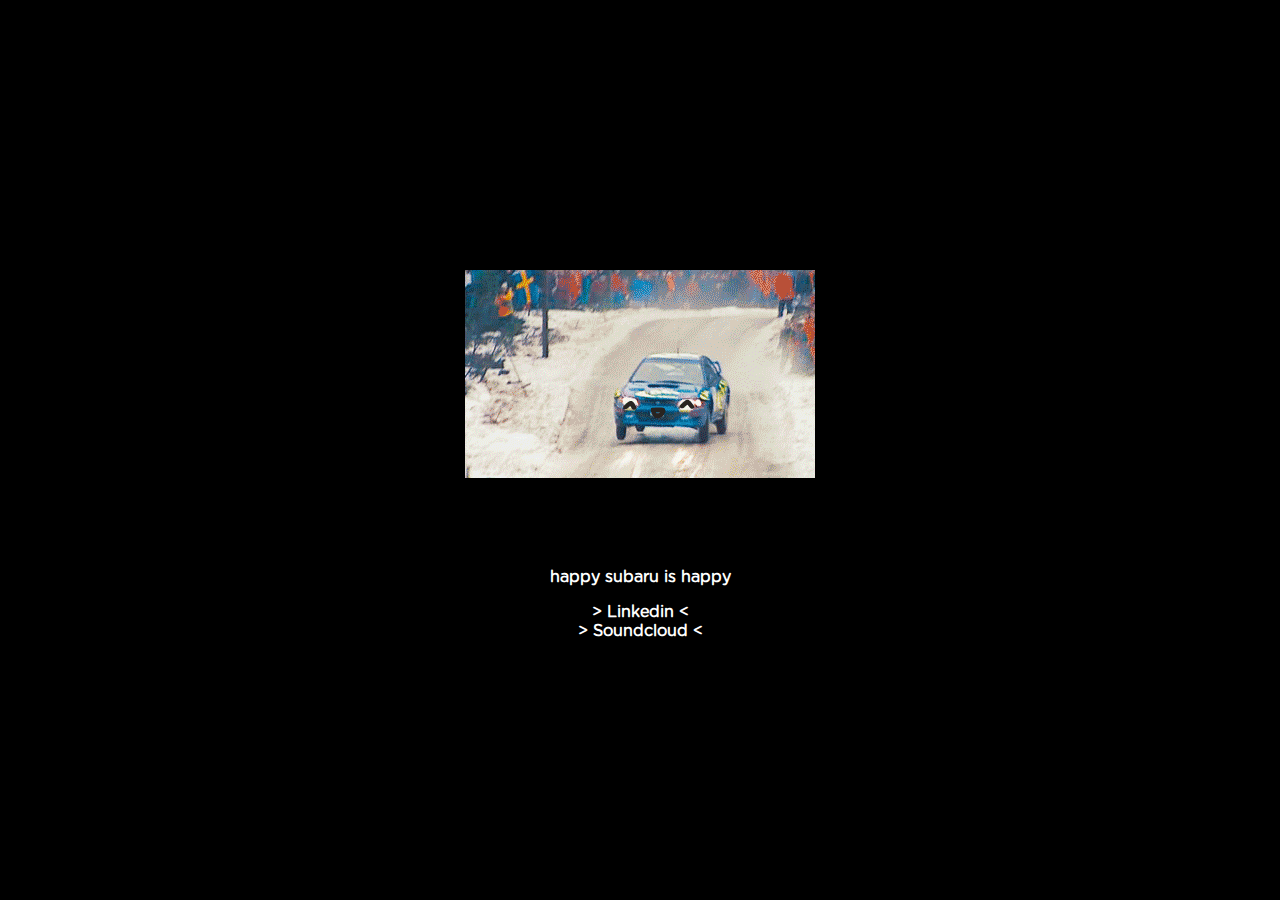
==== index.html @ 670212f3 "Ajout des fichiers source du site" ====
<!DOCTYPE html>
<html>
	<head>
		<title>🖐</title>
		<meta charset="utf-8">
		<link rel="stylesheet" href="css/style.css">
	</head>

	<body>
		<img src="img/happy.gif" alt="happy subaru"/>
		<p>happy subaru is happy</p>
		<a target="_blank" href="https://www.linkedin.com/in/alexisbenamar">> Linkedin <</a>
		<a target="_blank" href="https://soundcloud.com/kmrd-cacti">> Soundcloud <</a>
	</body>
</html>
---- css/style.css ----
@font-face {
    font-family: gotham;
    src: url('../font/GothamRoundedBook_21018.ttf');
}

body {
    background-color: black;
}

img {
    display: block;
    margin: 0 auto;
    margin-top: 30vh;
    margin-bottom: 10vh;
}

p {
    font-family: gotham;
    font-weight: bold;
    color: white;
    font-size: 1em;
    text-align: center;
}

a {
    font-family: gotham;
    font-weight: bold;
    color: white;
    font-size: 1em;
    text-align: center;
    width: 100%;
    text-decoration: none;
    margin: 0 auto;
    display: block;
}
a:hover {
    text-decoration: underline;
}


/* -------------------------------- MOBILE CSS -------------------------------*/
@media screen and (max-width: 1152px) {
    p, a {
        font-size: 2em;
    }

    img {
        width: 60vw;
    }
}
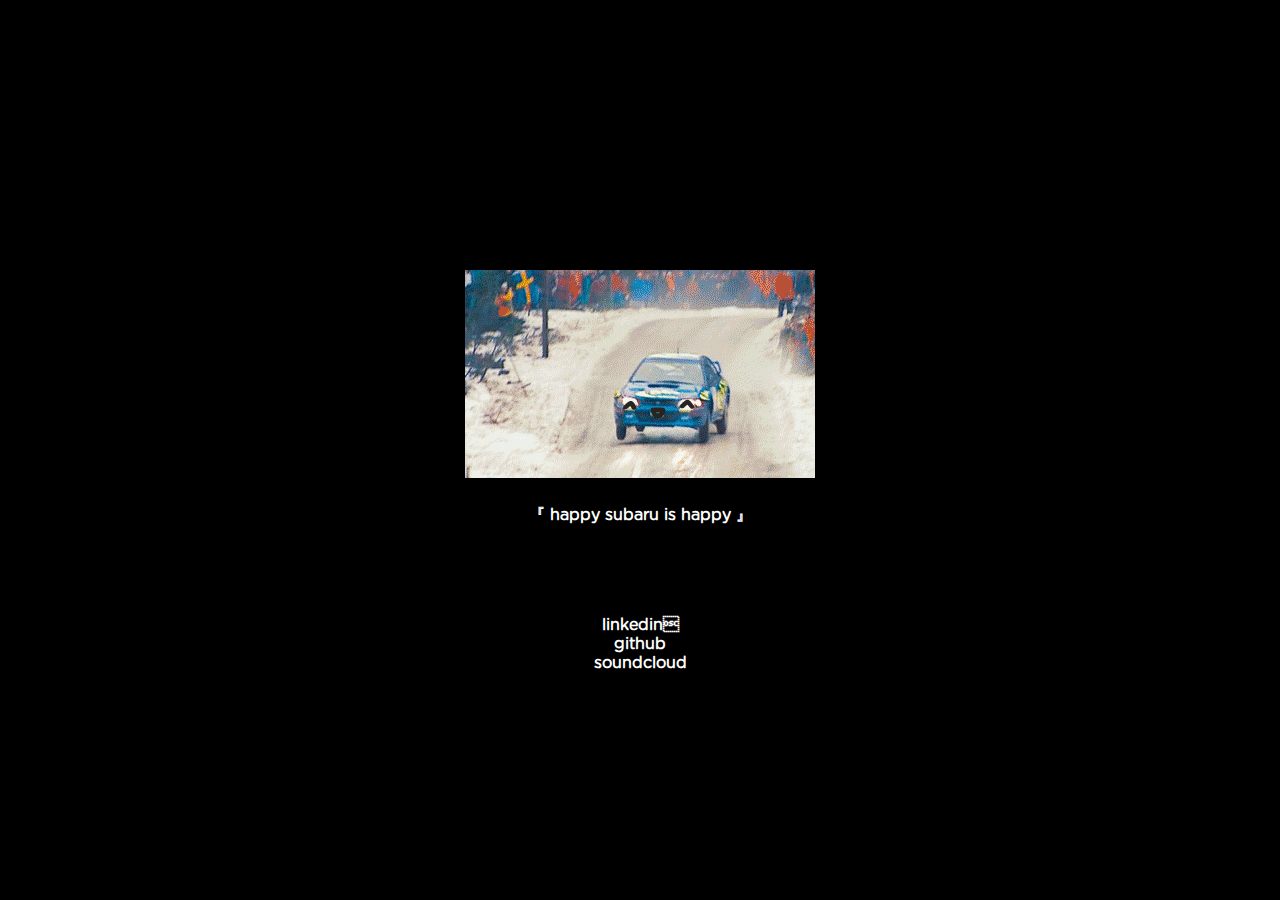
==== commit 514cdf1d: "Added github link" ====
--- a/index.html
+++ b/index.html
@@ -8,8 +8,9 @@
 
 	<body>
 		<img src="img/happy.gif" alt="happy subaru"/>
-		<p>happy subaru is happy</p>
-		<a target="_blank" href="https://www.linkedin.com/in/alexisbenamar">> Linkedin <</a>
-		<a target="_blank" href="https://soundcloud.com/kmrd-cacti">> Soundcloud <</a>
+		<p class="happy-sub">『 happy subaru is happy 』</p>
+		<a target="_blank" href="https://www.linkedin.com/in/alexisbenamar">linkedin</a>
+		<a target="_blank" href="http://github.com/Alexis-Benamar">github</a>
+		<a target="_blank" href="https://soundcloud.com/kmrd-cacti">soundcloud</a>
 	</body>
 </html>
--- a/css/style.css
+++ b/css/style.css
@@ -11,23 +11,21 @@
     display: block;
     margin: 0 auto;
     margin-top: 30vh;
-    margin-bottom: 10vh;
+    margin-bottom: 3vh;
 }
 
-p {
+p, a {
     font-family: gotham;
     font-weight: bold;
     color: white;
     font-size: 1em;
     text-align: center;
 }
+.happy-sub {
+    margin: 0 0 10vh;
+}
 
 a {
-    font-family: gotham;
-    font-weight: bold;
-    color: white;
-    font-size: 1em;
-    text-align: center;
     width: 100%;
     text-decoration: none;
     margin: 0 auto;
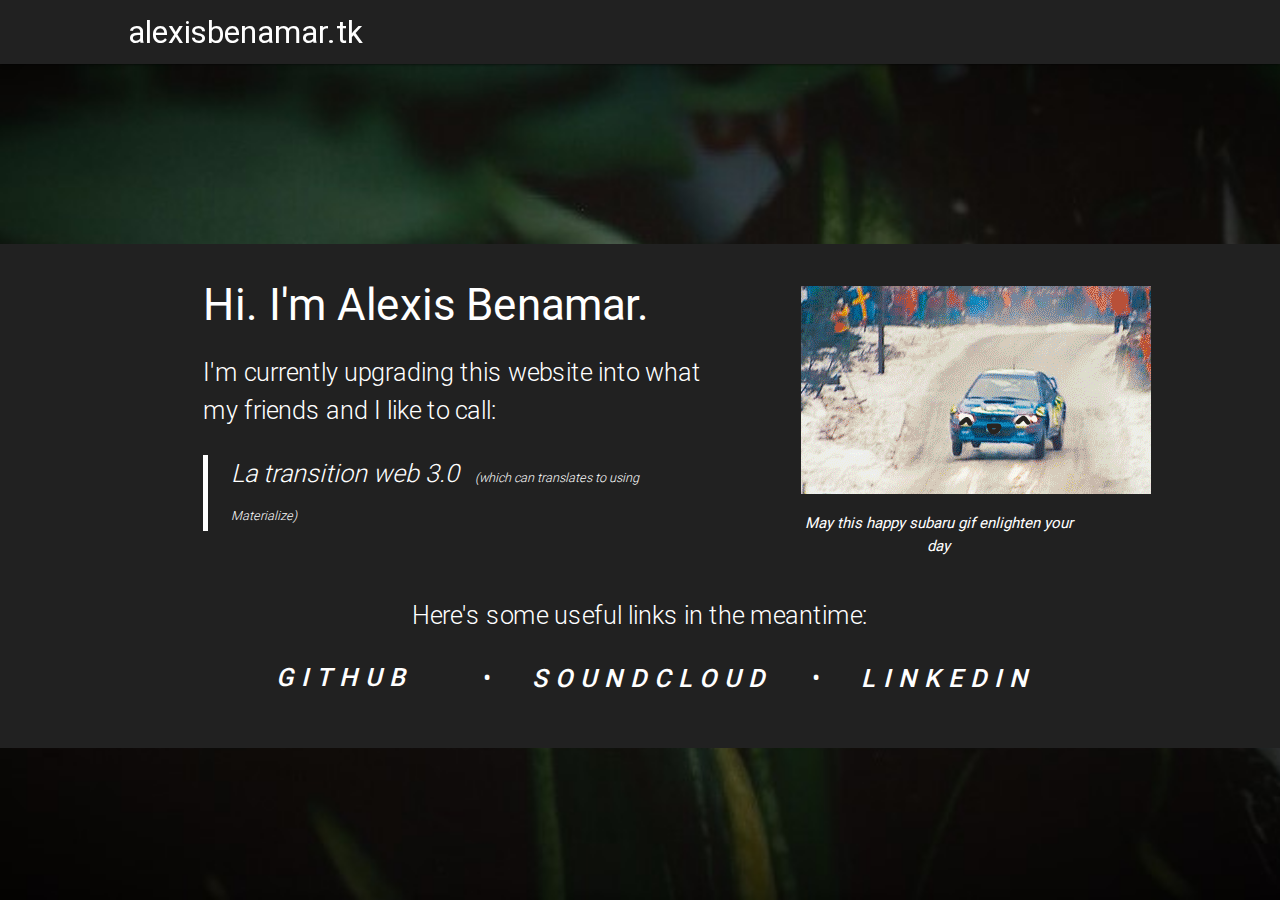
==== commit fdae5006: "Added 'under construction' page for v2" ====
--- a/index.html
+++ b/index.html
@@ -1,16 +1,55 @@
 <!DOCTYPE html>
 <html>
-	<head>
-		<title>🖐</title>
-		<meta charset="utf-8">
-		<link rel="stylesheet" href="css/style.css">
-	</head>
+    <head>
+        <meta charset="utf-8">
+        <title>Alexis Benamar</title>
+        <link href="http://fonts.googleapis.com/icon?family=Material+Icons" rel="stylesheet">
+        <link rel="stylesheet" href="css/materialize.min.css">
+        <link rel="stylesheet" href="css/style-building.css">
+    </head>
+    <body>
+        <!-- NAVBAR -->
+        <div class="navbar-fixed" id="top">
+            <nav class="grey darken-4">
+                <div class="nav-wrapper">
+                    <a href="#top" class="brand-logo">alexisbenamar.tk</a>
+                </div>
+            </nav>
+        </div>
 
-	<body>
-		<img src="img/happy.gif" alt="happy subaru"/>
-		<p class="happy-sub">『 happy subaru is happy 』</p>
-		<a target="_blank" href="https://www.linkedin.com/in/alexisbenamar">linkedin</a>
-		<a target="_blank" href="http://github.com/Alexis-Benamar">github</a>
-		<a target="_blank" href="https://soundcloud.com/kmrd-cacti">soundcloud</a>
-	</body>
+        <div class="section grey darken-4 under-construction">
+            <div class="row container">
+                <div class="col m12 l7">
+                    <h3 class="header white-text">Hi. I'm Alexis Benamar.</h3>
+                    <p class="flow-text white-text">
+                        I'm currently upgrading this website into what my friends and I like to call:
+                        <blockquote class="flow-text grey darken-4 white-text">
+                            <i>La transition web 3.0 <span class="tiny-text">(which can translates to using Materialize)</span></i>
+                        </blockquote>
+                    </p>
+                </div>
+                <div class="col m12 l4 offset-l1 subaru-col">
+                    <img src="img/happy.gif" class="subaru-gif" alt="happy subaru gif">
+                    <p class="white-text subaru-quote">May this happy subaru gif enlighten your day</p>
+                </div>
+            </div>
+
+
+            <div class="row container">
+                <p class="flow-text white-text center-align">
+                    Here's some useful links in the meantime:
+                </p>
+                <ul id="links">
+                    <li><a target="_blank" href="http://github.com/Alexis-Benamar" class="flow-text white-text btn-flat">GITHUB</a></li>
+                    <li class="flow-text white-text">•</li>
+                    <li><a target="_blank" href="https://soundcloud.com/kmrd-cacti" class="flow-text white-text">SOUNDCLOUD</a></li>
+                    <li class="flow-text white-text">•</li>
+                    <li><a target="_blank" href="https://www.linkedin.com/in/alexisbenamar" class="flow-text white-text">LINKEDIN</a></li>
+                </ul>
+            </div>
+        </div>
+
+
+
+    </body>
 </html>
--- a/css/style-building.css
+++ b/css/style-building.css
@@ -0,0 +1,58 @@
+
+body {
+    background: url("../img/BUILDING.jpg") no-repeat center center fixed;
+    background-color: rgba(255, 255, 255, 0.5);
+    background-size: cover;
+}
+
+.nav-wrapper {
+    padding: 0 10vw;
+}
+
+.under-construction {
+    margin-top: 20vh;
+}
+
+blockquote {
+    border-left: 5px solid white;
+}
+.tiny-text {
+    font-size: 0.5em;
+    margin-left: 10px;
+}
+
+.subaru-gif {
+    display: block;
+    margin: 3vh auto 2vh auto;
+}
+.subaru-quote {
+    font-weight: light;
+    font-style: italic;
+    text-align: center;
+}
+
+hr {
+    width: 25vw;
+    margin: 5vh auto;
+    border-top: 1px solid white;
+}
+
+/* LINKS */
+
+ul#links {
+    display: flex;
+    justify-content: center;
+}
+ul#links > li {
+    padding: 0 20px;
+}
+ul#links > li > a {
+    /*font-size: 2em;*/
+    letter-spacing: 8px;
+    font-weight: 500;
+    font-style: italic;
+}
+ul#links > li > a:hover {
+    transition: 5s;
+    text-decoration: underline;
+}
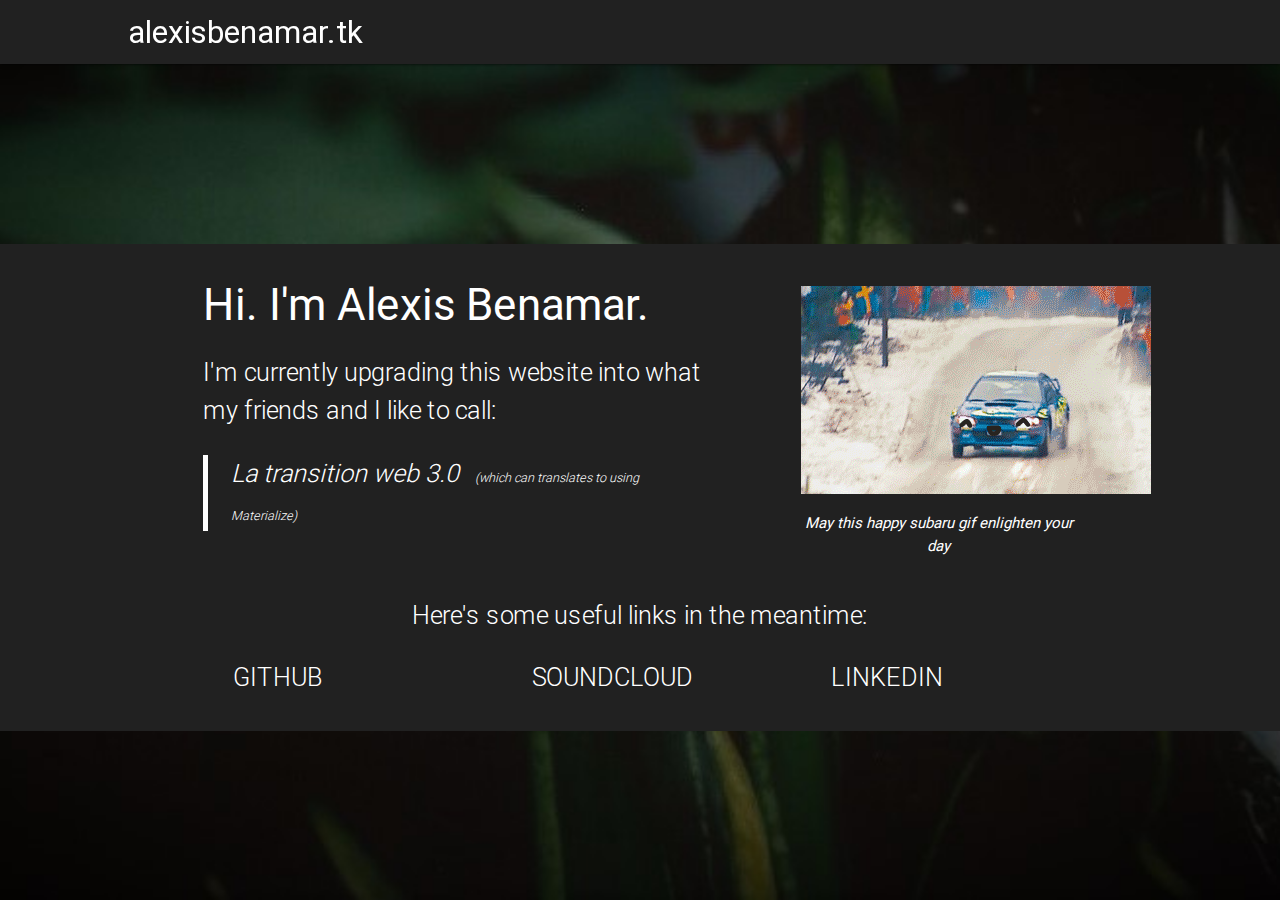
==== commit 1df332c8: "Added gitignore" ====
--- a/index.html
+++ b/index.html
@@ -39,17 +39,20 @@
                 <p class="flow-text white-text center-align">
                     Here's some useful links in the meantime:
                 </p>
-                <ul id="links">
-                    <li><a target="_blank" href="http://github.com/Alexis-Benamar" class="flow-text white-text btn-flat">GITHUB</a></li>
-                    <li class="flow-text white-text">•</li>
-                    <li><a target="_blank" href="https://soundcloud.com/kmrd-cacti" class="flow-text white-text">SOUNDCLOUD</a></li>
-                    <li class="flow-text white-text">•</li>
-                    <li><a target="_blank" href="https://www.linkedin.com/in/alexisbenamar" class="flow-text white-text">LINKEDIN</a></li>
-                </ul>
+                <div class="col m12 l4">
+                    <a target="_blank" href="http://github.com/Alexis-Benamar" class="flow-text white-text btn-flat center-align link">GITHUB</a>
+                </div>
+                <div class="col m12 l4">
+                    <a target="_blank" href="https://soundcloud.com/kmrd-cacti" class="flow-text white-text btn-flat center-align link">SOUNDCLOUD</a>
+                </div>
+                <div class="col m12 l4">
+                    <a target="_blank" href="https://www.linkedin.com/in/alexisbenamar" class="flow-text white-text btn-flat center-align link">LINKEDIN</a>
+                </div>
             </div>
         </div>
 
-
-
+        <script type="text/javascript" src="https://code.jquery.com/jquery-3.1.1.min.js"></script>
+        <script type="text/javascript" src="js/materialize.min.js"></script>
+        <script type="text/javascript" src="js/script.js"></script>
     </body>
 </html>
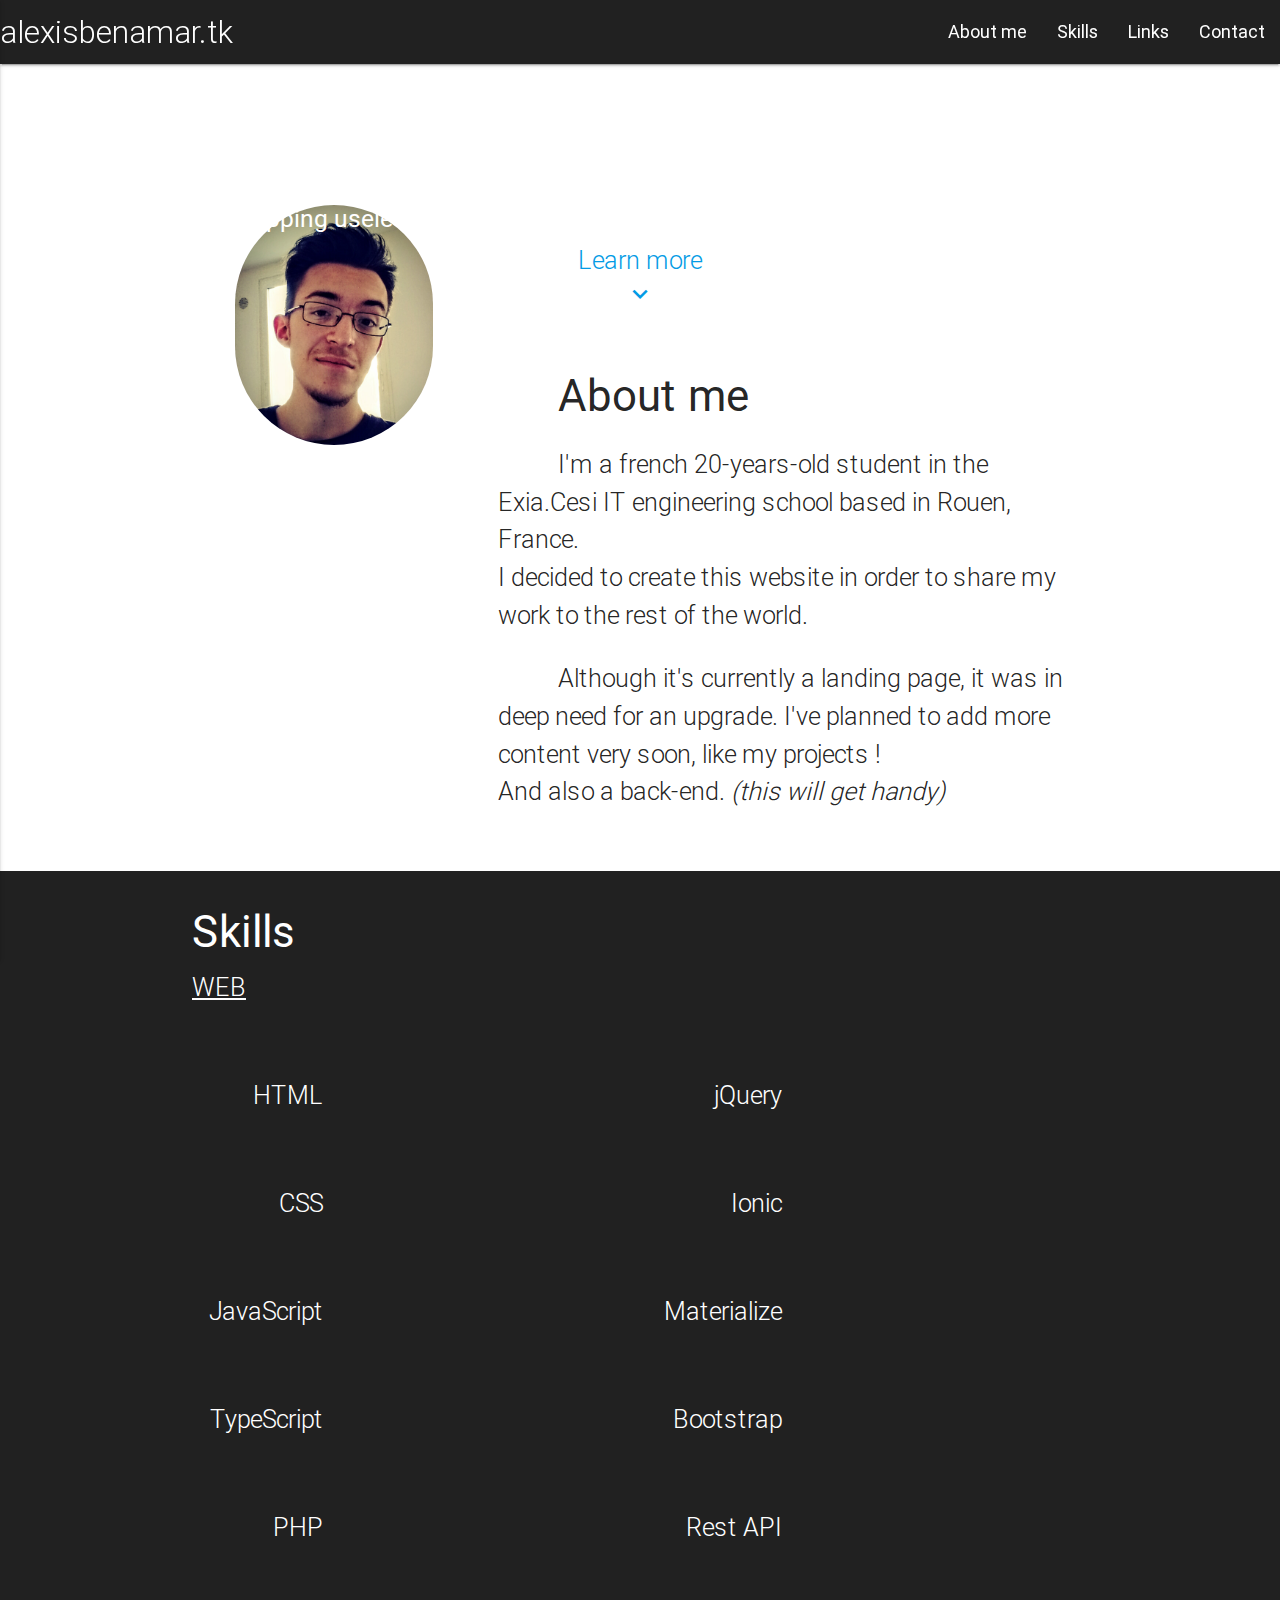
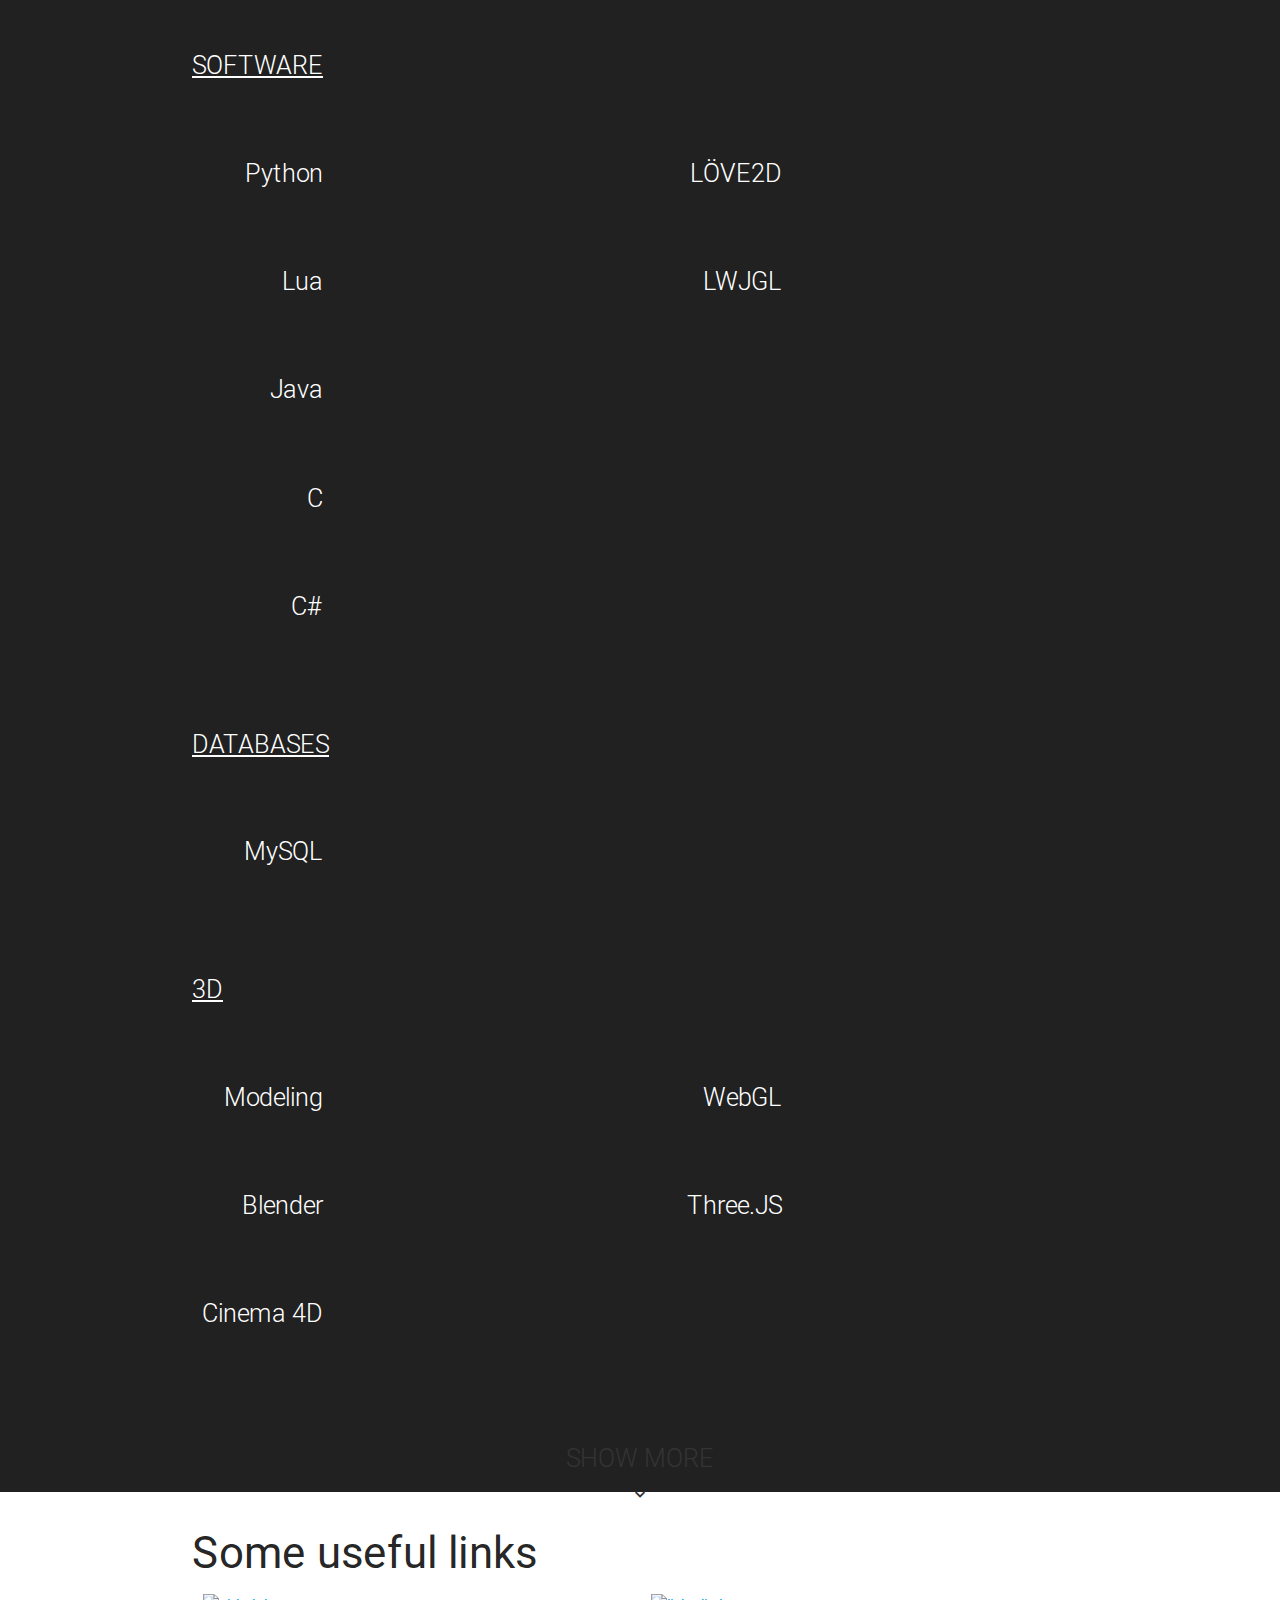
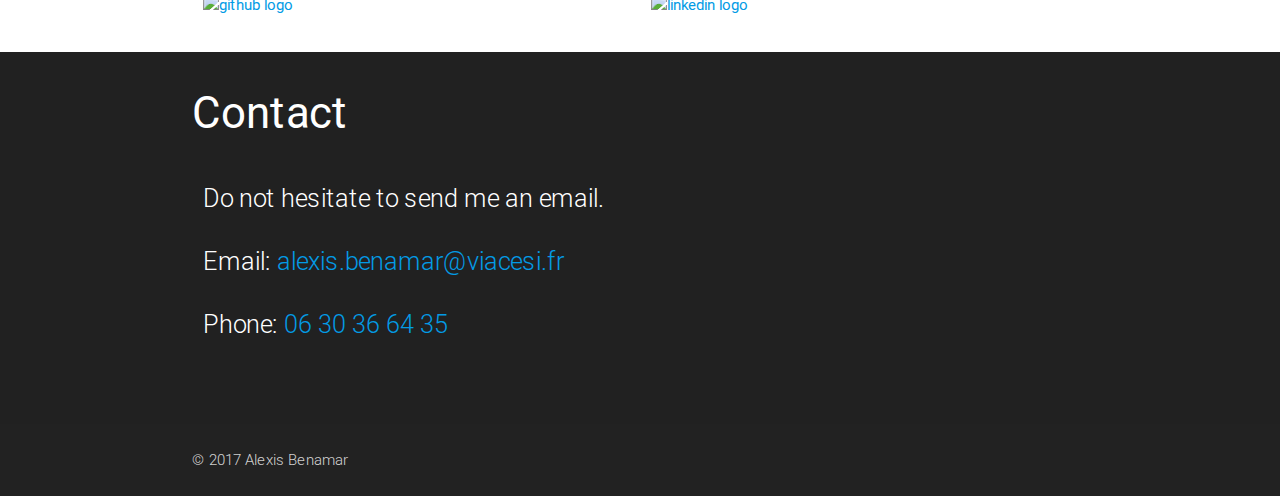
==== commit 0779c897: "Added hopefully twitter cards & open graph support" ====
--- a/index.html
+++ b/index.html
@@ -1,55 +1,431 @@
 <!DOCTYPE html>
 <html>
     <head>
+        <title>Alexis Benamar</title>
         <meta charset="utf-8">
-        <title>Alexis Benamar</title>
-        <link href="http://fonts.googleapis.com/icon?family=Material+Icons" rel="stylesheet">
+        <meta property="og:title" content="Alexis Benamar"/>
+        <meta property="og:type" content="website"/>
+        <meta property="og:url" content="http://alexisbenamar.tk"/>
+        <meta property="og:description" content="Home website I built for fun and being able to show my work.">
+        <meta property="og:image" content="http://alexisbenamar.tk/img/meta-image.png"/>
+        <meta property="twitter:card" content="summary"/>
+        <meta property="twitter:title" content="Alexis Benamar"/>
+        <meta property="twitter:site" content="http://alexisbenamar.tk"/>
+        <meta property="twitter:description" content="Home website I built for fun and being able to show my work.">
+        <meta property="twitter:image" content="http://alexisbenamar.tk/img/meta-image.png"/>
+        <link href="https://fonts.googleapis.com/icon?family=Material+Icons" rel="stylesheet">
         <link rel="stylesheet" href="css/materialize.min.css">
-        <link rel="stylesheet" href="css/style-building.css">
+        <link href="https://fonts.googleapis.com/css?family=Montserrat:200,400,700" rel="stylesheet">
+        <link rel="stylesheet" href="css/style.css">
     </head>
     <body>
         <!-- NAVBAR -->
-        <div class="navbar-fixed" id="top">
-            <nav class="grey darken-4">
-                <div class="nav-wrapper">
-                    <a href="#top" class="brand-logo">alexisbenamar.tk</a>
-                </div>
-            </nav>
-        </div>
-
-        <div class="section grey darken-4 under-construction">
-            <div class="row container">
-                <div class="col m12 l7">
-                    <h3 class="header white-text">Hi. I'm Alexis Benamar.</h3>
-                    <p class="flow-text white-text">
-                        I'm currently upgrading this website into what my friends and I like to call:
-                        <blockquote class="flow-text grey darken-4 white-text">
-                            <i>La transition web 3.0 <span class="tiny-text">(which can translates to using Materialize)</span></i>
-                        </blockquote>
-                    </p>
-                </div>
-                <div class="col m12 l4 offset-l1 subaru-col">
-                    <img src="img/happy.gif" class="subaru-gif" alt="happy subaru gif">
-                    <p class="white-text subaru-quote">May this happy subaru gif enlighten your day</p>
-                </div>
-            </div>
-
-
-            <div class="row container">
-                <p class="flow-text white-text center-align">
-                    Here's some useful links in the meantime:
-                </p>
-                <div class="col m12 l4">
-                    <a target="_blank" href="http://github.com/Alexis-Benamar" class="flow-text white-text btn-flat center-align link">GITHUB</a>
-                </div>
-                <div class="col m12 l4">
-                    <a target="_blank" href="https://soundcloud.com/kmrd-cacti" class="flow-text white-text btn-flat center-align link">SOUNDCLOUD</a>
-                </div>
-                <div class="col m12 l4">
-                    <a target="_blank" href="https://www.linkedin.com/in/alexisbenamar" class="flow-text white-text btn-flat center-align link">LINKEDIN</a>
-                </div>
-            </div>
-        </div>
+        <header>
+            <div class="navbar-fixed" id="top">
+                <nav class="grey darken-4">
+                    <div class="nav-wrapper">
+                        <a href="#top" class="brand-logo menu-link">alexisbenamar.tk</a>
+                        <a href="#" data-activates="mobile-demo" class="button-collapse" id="menu-collapse"><i class="material-icons" id="menu-button">menu</i></a>
+                        <ul class="right hide-on-med-and-down">
+                            <li><a class="menu-link" href="#about-me" id="#about-me-button">About me</a></li>
+                            <li><a class="menu-link" href="#skills" id="#skills-button">Skills</a></li>
+                            <li><a class="menu-link" href="#links" id="#links-button">Links</a></li>
+                            <li><a class="menu-link" href="#contact" id="#contact-button">Contact</a></li>
+                        </ul>
+                    </div>
+                </nav>
+            </div>
+            <ul class="side-nav grey darken-4 white-text" id="mobile-demo">
+                <div class="container">
+                    <hr class="menu-hr">
+                </div>
+                <li><a class="menu-link" href="#top">Home</a></li>
+                <li><a class="menu-link" href="#about-me">About me</a></li>
+                <li><a class="menu-link" href="#skills">Skills</a></li>
+                <li><a class="menu-link" href="#links">Links</a></li>
+                <li><a class="menu-link" href="#contact">Contact</a></li>
+                <div class="container">
+                    <hr>
+                </div>
+            </ul>
+        </header>
+
+        <main>
+            <div class="section site-header">
+                <div class="container">
+                    <div class="white-text flow-text hide-text" id="headlines">
+                        <h1>Hi. I'm Alexis Benamar.</h1>
+                        <h5>Developping useless therefore necessary features since 1997.</h3>
+                        <div class="learn-more-button center-align">
+                            <a class="menu-link" href="#about-me" id="learn-more">
+                                Learn more <br>
+                                <i class="material-icons small">keyboard_arrow_down</i>
+                            </a>
+                        </div>
+                    </div>
+                </div>
+            </div>
+
+            <div class="section white about-me" id="about-me">
+                <div class="container">
+                    <div class="row">
+                        <div class="col hide-on-med-and-down l4">
+                            <img src="img/pp-2.jpg" class="profile-pic" alt="me">
+                        </div>
+                        <div class="col m12 l8">
+                            <h3 class="header">About me</h3>
+                            <div id="about-me-text" class="hide-text">
+                                <p class="flow-text">
+                                    I'm a french 20-years-old student in the Exia.Cesi IT engineering school
+                                    based in Rouen, France. <br>
+                                    I decided to create this website in order to share my work to
+                                    the rest of the world.
+                                </p>
+                                <p class="flow-text">
+                                    Although it's currently a landing page, it was in deep need for an upgrade.
+                                    I've planned to add more content very soon, like my projects !
+                                    <br> And also a back-end. <i>(this will get handy)</i>
+                                </p>
+                            </div>
+                        </div>
+                    </div>
+                </div>
+            </div>
+
+            <div class="section grey darken-4 white-text skills" id="skills">
+                <div class="container">
+                    <h3 class="header">Skills</h3>
+
+                    <!-- WEB -->
+                    <h5 class=" flow-text skill-section-label"><u>WEB</u></h5>
+                    <div class="row skill-section-container">
+                        <div class="col m12 l6 skill-section" style="margin: 40px 0;">
+                            <!-- HTML -->
+                            <div class="row">
+                                <div class="col s4">
+                                    <p class="flow-text skill-label right">HTML</p>
+                                </div>
+                                <div class="col s8">
+                                    <div class="skill-rating"></div>
+                                </div>
+                            </div>
+
+                            <!-- CSS -->
+                            <div class="row">
+                                <div class="col s4">
+                                    <p class="flow-text skill-label right">CSS</p>
+                                </div>
+                                <div class="col s8">
+                                    <div class="skill-rating"></div>
+                                </div>
+                            </div>
+
+                            <!-- JavaScript -->
+                            <div class="row">
+                                <div class="col s4">
+                                    <p class="flow-text skill-label right">JavaScript</p>
+                                </div>
+                                <div class="col s7">
+                                    <div class="skill-rating"></div>
+                                </div>
+                            </div>
+
+                            <!-- TypeScript -->
+                            <div class="row">
+                                <div class="col s4">
+                                    <p class="flow-text skill-label right">TypeScript</p>
+                                </div>
+                                <div class="col s7">
+                                    <div class="skill-rating"></div>
+                                </div>
+                            </div>
+
+                            <!-- PHP -->
+                            <div class="row">
+                                <div class="col s4">
+                                    <p class="flow-text skill-label right">PHP</p>
+                                </div>
+                                <div class="col s4">
+                                    <div class="skill-rating"></div>
+                                </div>
+                            </div>
+                        </div>
+
+
+                        <div class="col m12 l6 skill-section" style="margin: 40px 0;">
+                            <!-- jQuery -->
+                            <div class="row">
+                                <div class="col s4">
+                                    <p class="flow-text skill-label right">jQuery</p>
+                                </div>
+                                <div class="col s8">
+                                    <div class="skill-rating"></div>
+                                </div>
+                            </div>
+
+                            <!-- Ionic -->
+                            <div class="row">
+                                <div class="col s4">
+                                    <p class="flow-text skill-label right">Ionic</p>
+                                </div>
+                                <div class="col s7">
+                                    <div class="skill-rating"></div>
+                                </div>
+                            </div>
+
+                            <!-- Materialize -->
+                            <div class="row">
+                                <div class="col s4">
+                                    <p class="flow-text skill-label right">Materialize</p>
+                                </div>
+                                <div class="col s6">
+                                    <div class="skill-rating"></div>
+                                </div>
+                            </div>
+
+                            <!-- Bootstrap -->
+                            <div class="row">
+                                <div class="col s4">
+                                    <p class="flow-text skill-label right">Bootstrap</p>
+                                </div>
+                                <div class="col s6">
+                                    <div class="skill-rating"></div>
+                                </div>
+                            </div>
+
+                            <!-- Rest API -->
+                            <div class="row">
+                                <div class="col s4">
+                                    <p class="flow-text skill-label right">Rest API</p>
+                                </div>
+                                <div class="col s4">
+                                    <div class="skill-rating"></div>
+                                </div>
+                            </div>
+                        </div>
+                    </div>
+
+
+                    <div id="show-more">
+                        <!-- SOFTWARE -->
+                        <h5 class=" flow-text skill-section-label"><u>SOFTWARE</u></h5>
+                        <div class="row skill-section-container">
+                            <div class="col m12 l6 skill-section" style="margin: 40px 0;">
+                                <!-- Python -->
+                                <div class="row">
+                                    <div class="col s4">
+                                        <p class="flow-text skill-label right">Python</p>
+                                    </div>
+                                    <div class="col s6">
+                                        <div class="skill-rating"></div>
+                                    </div>
+                                </div>
+
+                                <!-- Lua -->
+                                <div class="row">
+                                    <div class="col s4">
+                                        <p class="flow-text skill-label right">Lua</p>
+                                    </div>
+                                    <div class="col s6">
+                                        <div class="skill-rating"></div>
+                                    </div>
+                                </div>
+
+                                <!-- Java -->
+                                <div class="row">
+                                    <div class="col s4">
+                                        <p class="flow-text skill-label right">Java</p>
+                                    </div>
+                                    <div class="col s5">
+                                        <div class="skill-rating"></div>
+                                    </div>
+                                </div>
+
+                                <!-- C -->
+                                <div class="row">
+                                    <div class="col s4">
+                                        <p class="flow-text skill-label right">C</p>
+                                    </div>
+                                    <div class="col s4">
+                                        <div class="skill-rating"></div>
+                                    </div>
+                                </div>
+
+                                <!-- C# -->
+                                <div class="row">
+                                    <div class="col s4">
+                                        <p class="flow-text skill-label right">C#</p>
+                                    </div>
+                                    <div class="col s2">
+                                        <div class="skill-rating"></div>
+                                    </div>
+                                </div>
+                            </div>
+
+
+
+                            <div class="col m12 l6 skill-section" style="margin: 40px 0;">
+                                <!-- LOVE2D -->
+                                <div class="row">
+                                    <div class="col s4">
+                                        <p class="flow-text skill-label right">LÖVE2D</p>
+                                    </div>
+                                    <div class="col s6">
+                                        <div class="skill-rating"></div>
+                                    </div>
+                                </div>
+
+                                <!-- LWJGL -->
+                                <div class="row">
+                                    <div class="col s4">
+                                        <p class="flow-text skill-label right">LWJGL</p>
+                                    </div>
+                                    <div class="col s2">
+                                        <div class="skill-rating"></div>
+                                    </div>
+                                </div>
+                            </div>
+                        </div>
+
+
+
+                        <!-- DATABASES -->
+                        <h5 class=" flow-text skill-section-label"><u>DATABASES</u></h5>
+                        <div class="row skill-section-container">
+                            <div class="col m12 l6 skill-section" style="margin: 40px 0;">
+                                <!-- MySQL -->
+                                <div class="row">
+                                    <div class="col s4">
+                                        <p class="flow-text skill-label right">MySQL</p>
+                                    </div>
+                                    <div class="col s6">
+                                        <div class="skill-rating"></div>
+                                    </div>
+                                </div>
+                            </div>
+
+
+
+                            <div class="col m12 l6 skill-section hide-on-med-and-down" style="margin: 40px 0;">
+
+                            </div>
+                        </div>
+
+
+
+                        <!-- 3D -->
+                        <h5 class=" flow-text skill-section-label"><u>3D</u></h5>
+                        <div class="row skill-section-container">
+                            <div class="col m12 l6 skill-section" style="margin: 40px 0;">
+                                <!-- 3D Modeling-->
+                                <div class="row">
+                                    <div class="col s4">
+                                        <p class="flow-text skill-label right">Modeling</p>
+                                    </div>
+                                    <div class="col s6">
+                                        <div class="skill-rating"></div>
+                                    </div>
+                                </div>
+
+                                <!-- Blender -->
+                                <div class="row">
+                                    <div class="col s4">
+                                        <p class="flow-text skill-label right">Blender</p>
+                                    </div>
+                                    <div class="col s6">
+                                        <div class="skill-rating"></div>
+                                    </div>
+                                </div>
+
+                                <!-- Cinema 4D -->
+                                <div class="row">
+                                    <div class="col s4">
+                                        <p class="flow-text skill-label right">Cinema 4D</p>
+                                    </div>
+                                    <div class="col s4">
+                                        <div class="skill-rating"></div>
+                                    </div>
+                                </div>
+                            </div>
+
+
+
+                            <div class="col m12 l6 skill-section" style="margin: 40px 0;">
+                                <!-- WebGL -->
+                                <div class="row">
+                                    <div class="col s4">
+                                        <p class="flow-text skill-label right">WebGL</p>
+                                    </div>
+                                    <div class="col s4">
+                                        <div class="skill-rating"></div>
+                                    </div>
+                                </div>
+
+                                <!-- Three.JS -->
+                                <div class="row">
+                                    <div class="col s4">
+                                        <p class="flow-text skill-label right">Three.JS</p>
+                                    </div>
+                                    <div class="col s5">
+                                        <div class="skill-rating"></div>
+                                    </div>
+                                </div>
+                            </div>
+                        </div>
+                    </div>
+                    <div class="show-more-button center-align flow-text">
+                        <button class="btn-flat" id="show-more-btn">
+                            Show more <br>
+                            <i id="show-more-icon" class="material-icons">keyboard_arrow_down</i>
+                        </b>
+                    </div>
+                </div>
+            </div>
+
+            <div class="section white links" id="links">
+                <div class="row container image-links">
+                    <h3 class="header">Some useful links</h3>
+                    <div class="col m12 l6 link-colonne">
+                        <a target="_blank" href="http://github.com/Alexis-Benamar">
+                            <img class="link-img" src="img/github-logo.png" alt="github logo">
+                        </a>
+                    </div>
+                    <div class="col m12 l6 link-colonne">
+                        <a target="_blank" href="https://www.linkedin.com/in/alexisbenamar">
+                            <img class="link-img" src="img/linkedin-logo.png" alt="linkedin logo">
+                        </a>
+                    </div>
+                </div>
+            </div>
+
+            <div class="section grey darken-4 contact white-text flow-text" id="contact">
+                <div class="row container">
+                    <h3>Contact</h3>
+                    <div class="col m12 l6">
+                        <p class="flow-text">
+                            Do not hesitate to send me an email.
+                        </p>
+                        <p class="contact-link">
+                            Email: <a class="text-link" href="mailto:alexis.benamar@viacesi.fr">alexis.benamar@viacesi.fr</a>
+                        </p>
+                        <p class="contact-link">
+                            Phone: <a class="text-link" href="tel:alexis.benamar@viacesi.fr">06 30 36 64 35</a>
+                        </p>
+                    </div>
+                    <div class="col m12 l6">
+                        <!-- <iframe src="https://www.google.com/maps/embed?pb=!1m18!1m12!1m3!1d2594.5728078948987!2d1.120952015694899!3d49.43588987934828!2m3!1f0!2f0!3f0!3m2!1i1024!2i768!4f13.1!3m3!1m2!1s0x47e0de98cdaf75eb%3A0xe084a4147a94669b!2s6+Cit%C3%A9+Morin%2C+76000+Rouen!5e0!3m2!1sfr!2sfr!4v1490200581729" width="100%" height="300" frameborder="0" style="border:0" allowfullscreen></iframe> -->
+                    </div>
+                </div>
+            </div>
+        </main>
+
+        <footer class="page-footer grey darken-4">
+            <div class="footer-copyright">
+                <div class="container">
+                    <p class="footer-text">© 2017 Alexis Benamar</p>
+                </div>
+            </div>
+        </footer>
 
         <script type="text/javascript" src="https://code.jquery.com/jquery-3.1.1.min.js"></script>
         <script type="text/javascript" src="js/materialize.min.js"></script>
--- a/css/style.css
+++ b/css/style.css
@@ -0,0 +1,23 @@
+
+.brand-logo {
+    font-weight: 300;
+}
+
+
+
+.profile-pic {
+    max-height: 250px;
+    display: block;
+    margin: 0 auto;
+    margin-top: -150px;
+    border-radius: 125px;
+    border: 5px solid white;
+}
+
+ul > li > a {
+    font-size: 1.2em;
+}
+
+.about-me {
+    text-indent: 4em;
+}
